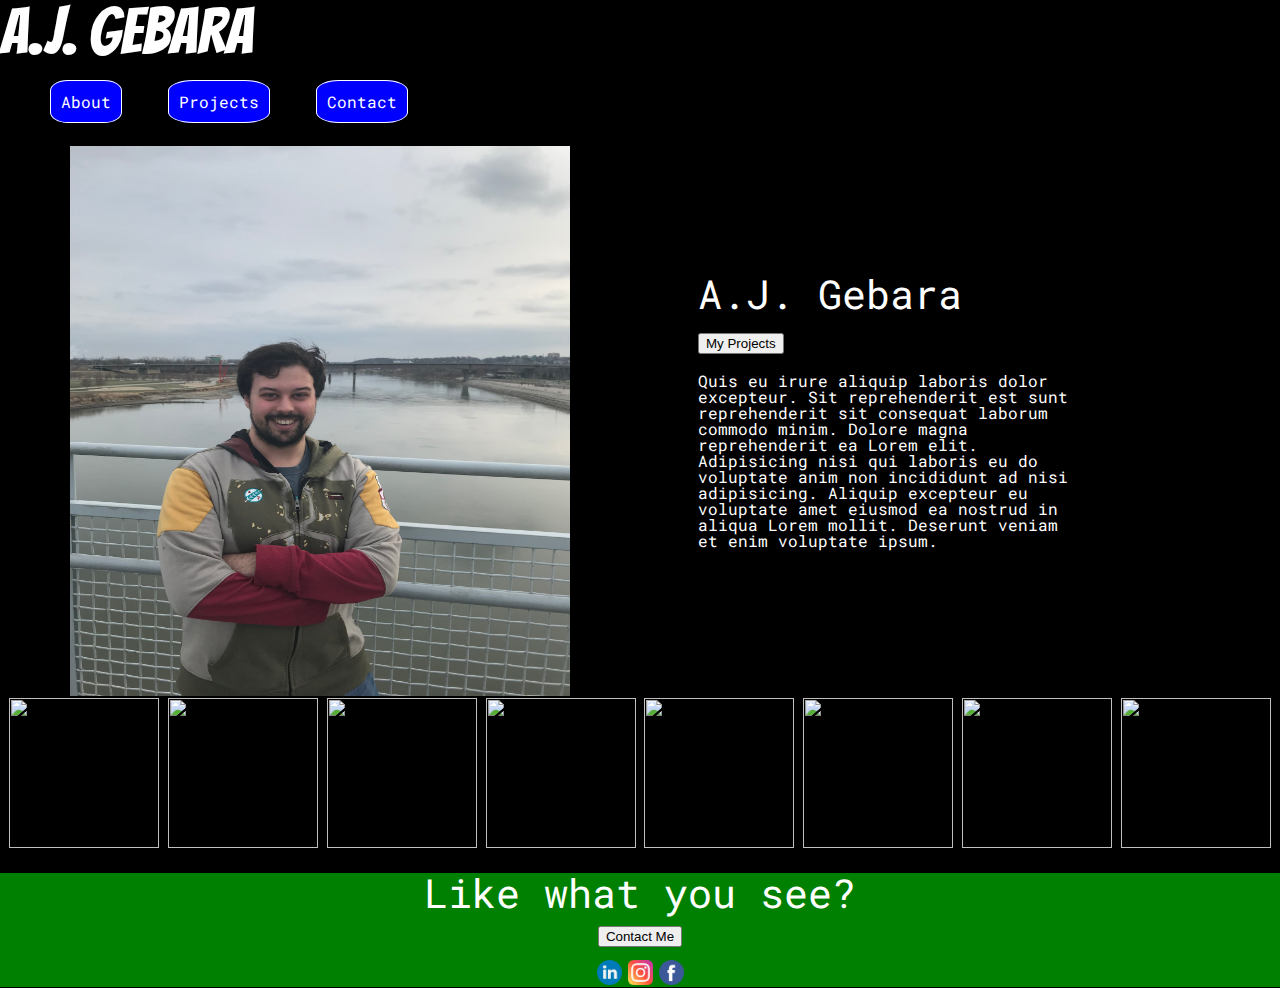
==== index.html @ 58581e74 "finished with the contact footer' ''" ====
<!DOCTYPE html>
<html lang="en">
<head>
    <meta charset="UTF-8">
    <meta name="viewport" content="width=device-width, initial-scale=1.0">
    <title>AJ Gebara's Portfolio</title>
    <link rel="stylesheet" href="style/reset.css">
    <link rel="stylesheet" href="style/index.css">
    <link href="https://fonts.googleapis.com/css2?family=Bangers&family=Roboto+Mono&display=swap" rel="stylesheet">
    <link href="https://fonts.googleapis.com/css2?family=Roboto+Mono&display=swap" rel="stylesheet">
</head>
<body>
    <header>
        <h1>A.J. Gebara</h1>
        <nav>
            <a target="_blank" href="about.html">About</a>
            <a target="_blank" href="projects.html">Projects</a>
            <a target="_blank" href="contact.html">Contact</a>
        </nav>
    </header>
    <section class="about">
        <div class="about-img">
            <img src="IMG_0502.JPG">
        </div>
        <div class="about-info">
            <h2>A.J. Gebara</h2>
            <a target="_blank" href="projects.html"><button>My Projects</button></a>
            <p>Quis eu irure aliquip laboris dolor excepteur. Sit reprehenderit est sunt reprehenderit sit consequat laborum commodo minim. Dolore magna reprehenderit ea Lorem elit. Adipisicing nisi qui laboris eu do voluptate anim non incididunt ad nisi adipisicing. Aliquip excepteur eu voluptate amet eiusmod ea nostrud in aliqua Lorem mollit. Deserunt veniam et enim voluptate ipsum.</p>
        </div>
    </section>
    <section class="myProjects">
        <img src="https://i.pinimg.com/originals/d7/2d/8b/d72d8be0c1d826ffff7cd89274b13648.jpg">
        <img src="https://picsum.photos/200">
        <img src="https://unity3d.com/files/images/ogimg.jpg">
        <img src="https://picsum.photos/200">
        <img src="https://www.kindpng.com/picc/m/727-7276623_ravenclaw-logo-hd-png-download.png">
        <img src="https://picsum.photos/200">
        <img src="https://vignette.wikia.nocookie.net/cartoonhouse/images/5/54/Link.jpg/revision/latest?cb=20151016035216">
        <img src="https://picsum.photos/200">
    </section>
    <footer>
        <div>
        <h3>Like what you see?</h3>
        <a target="_blank" href="contact.html"><button>Contact Me</button></a>
        </div>
        <div class="social-media">
            <a href=""><img src="Icons/linkedin.png"></a>
            <a href=""><img src="Icons/instagram.png"></a>
            <a href=""><img src="Icons/facebook.png"></a>
        </div>
    </footer>
</body>
</html>
---- style/index.css ----
/* Add CSS styling here */

/*############################
General Stylings
############################*/

body {
    background: #000000;
    color: #FFFFFF;
    font-size: 62.5%;
    font-family: 'Roboto Mono', monospace;
}

img {
    height: 75px;
    width: 75px;
}

h1 {
    font-size: 4rem;
    font-family: 'Bangers', cursive;
    
}

h2, h3 {
    font-size: 2.5rem;
}

p {
    font-size: 1rem;
}

a {
    text-decoration: none;
}

header {
    margin-bottom: 2%;
    background-image: url("https://wallpaperaccess.com/full/19811.jpg");
}

footer {
    margin-top: 2%;
    background: #008000;
    text-align: center;
}

/*############################
Name 
############################*/




/*############################
Nav Bar
############################*/

nav a {
    color: #FFFFFF;
    background: blue;
    font-size: 1rem;
    border: 1px solid #FFFFFF;
    border-radius: 25%;
}

header nav, header nav a {
    margin: 20px;
    padding: 10px;
}

header nav a:hover {
    transition: all 0.5s linear 0;
    background: #ADFF2F;
    color: #000000;
}

header nav a:focus {
    font-weight: bold;
}

/*############################
About Section
############################*/

.about {
    display: flex;
    justify-content: center;
}

.about .about-img img {
    height: 550px;
    width: 500px;
}

.about .about-info  {
    width: 30%;
    margin: 10%
}

.about .about-info h2, .about .about-info button{
    margin-bottom: 5%;
}

/*############################
Projects Section
############################*/

.myProjects {
    display: flex;
    justify-content: space-evenly;
    flex-wrap: wrap;
}

.myProjects img {
    width: 150px;
    height: 150px;
}

/*############################
Contact Section
############################*/

footer div button {
    margin: 1% 0;
}

footer .social-media img {
    height: 25px;
    width: 25px;
}
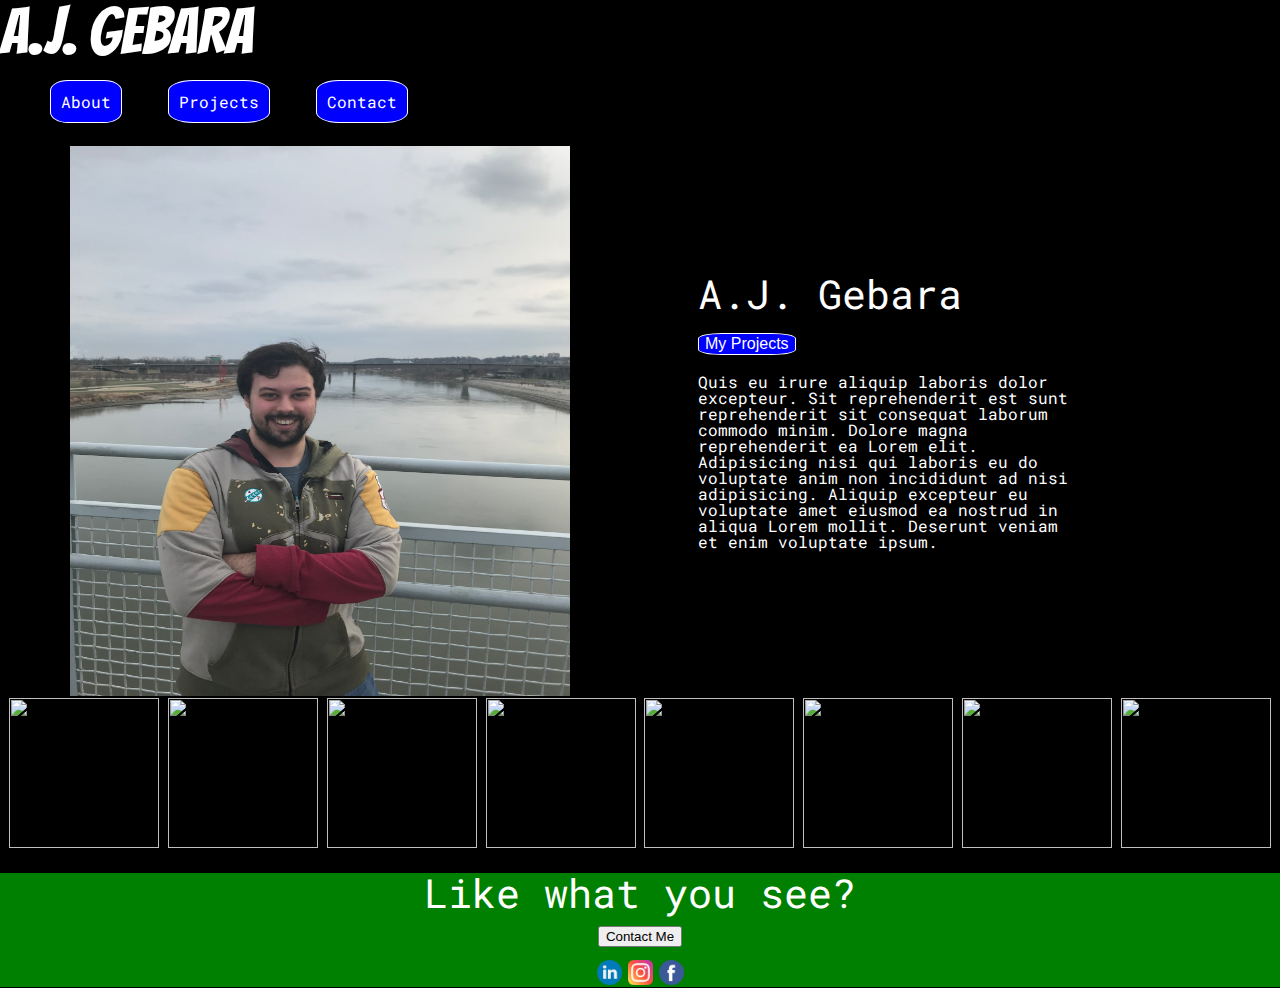
==== commit 20eb6510: "added animations and edited the 'my projects' button" ====
--- a/index.html
+++ b/index.html
@@ -13,9 +13,9 @@
     <header>
         <h1>A.J. Gebara</h1>
         <nav>
-            <a target="_blank" href="about.html">About</a>
-            <a target="_blank" href="projects.html">Projects</a>
-            <a target="_blank" href="contact.html">Contact</a>
+            <a href="about.html">About</a>
+            <a href="projects.html">Projects</a>
+            <a href="contact.html">Contact</a>
         </nav>
     </header>
     <section class="about">
@@ -24,7 +24,7 @@
         </div>
         <div class="about-info">
             <h2>A.J. Gebara</h2>
-            <a target="_blank" href="projects.html"><button>My Projects</button></a>
+            <a href="projects.html"><button>My Projects</button></a>
             <p>Quis eu irure aliquip laboris dolor excepteur. Sit reprehenderit est sunt reprehenderit sit consequat laborum commodo minim. Dolore magna reprehenderit ea Lorem elit. Adipisicing nisi qui laboris eu do voluptate anim non incididunt ad nisi adipisicing. Aliquip excepteur eu voluptate amet eiusmod ea nostrud in aliqua Lorem mollit. Deserunt veniam et enim voluptate ipsum.</p>
         </div>
     </section>
--- a/style/index.css
+++ b/style/index.css
@@ -4,22 +4,30 @@
 General Stylings
 ############################*/
 
+@keyframes entrance {
+    0% {margin-left: 80%; opacity: 0;}
+    100% {margin-left: 0; opacity: 1;}
+}
+
 body {
     background: #000000;
     color: #FFFFFF;
     font-size: 62.5%;
     font-family: 'Roboto Mono', monospace;
+    animation-name: entrance;
+    animation-duration: 1.75s;
 }
+
 
 img {
     height: 75px;
     width: 75px;
 }
 
+
 h1 {
     font-size: 4rem;
     font-family: 'Bangers', cursive;
-    
 }
 
 h2, h3 {
@@ -44,12 +52,6 @@
     background: #008000;
     text-align: center;
 }
-
-/*############################
-Name 
-############################*/
-
-
 
 
 /*############################
@@ -98,6 +100,24 @@
     margin: 10%
 }
 
+.about .about-info button {
+    color: #FFFFFF;
+    background: blue;
+    font-size: 1rem;
+    border: 1px solid #FFFFFF;
+    border-radius: 25%;
+}
+
+.about .about-info button:hover {
+    transition: all 0.5s linear 0;
+    background: #ADFF2F;
+    color: #000000;
+}
+
+.about .about-info button:focus {
+    font-weight: bold;
+}
+
 .about .about-info h2, .about .about-info button{
     margin-bottom: 5%;
 }
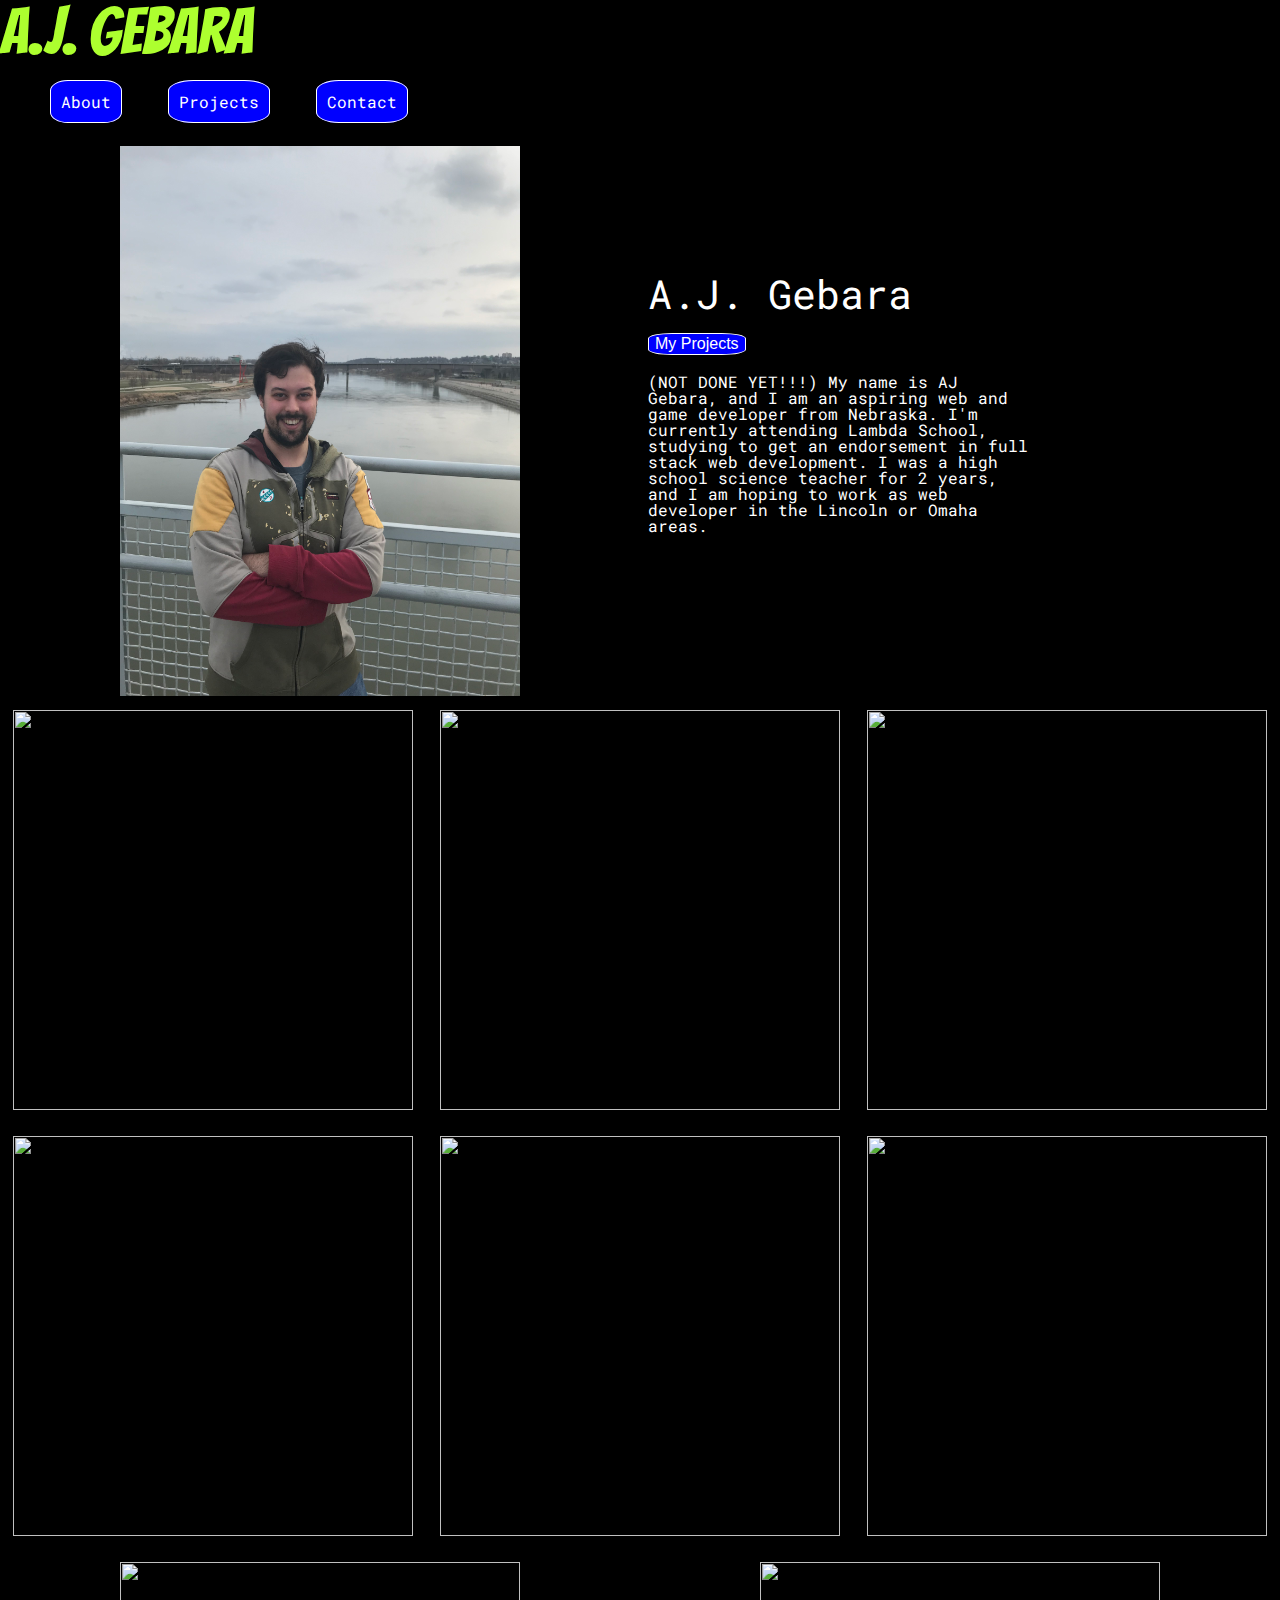
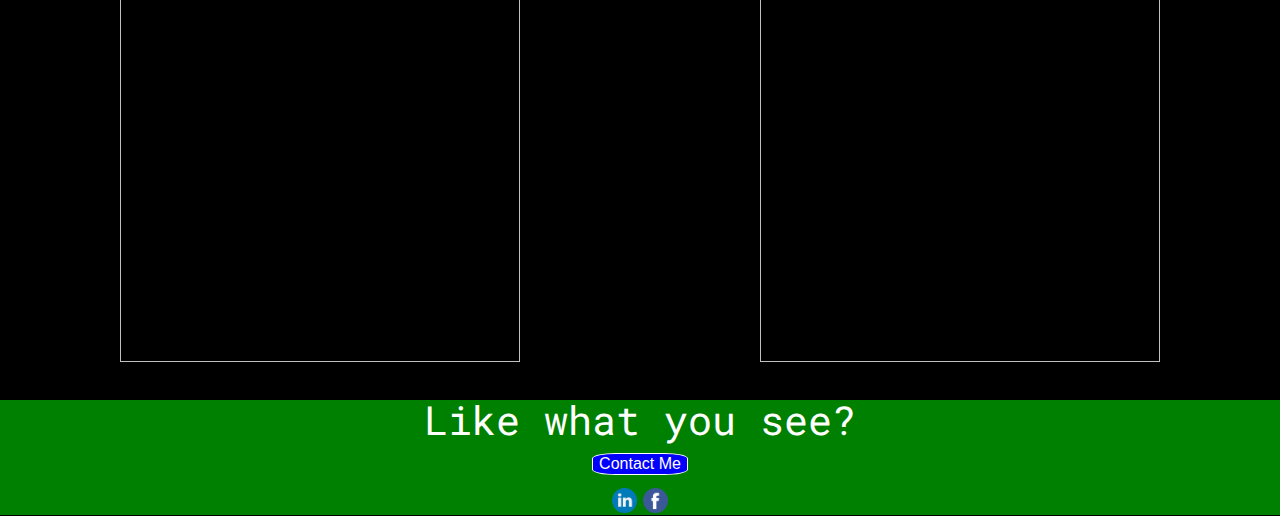
==== commit 3c39906e: "add hover animations to headers and paragraphs. Made the images wrap, and add links to all images" ====
--- a/index.html
+++ b/index.html
@@ -25,7 +25,7 @@
         <div class="about-info">
             <h2>A.J. Gebara</h2>
             <a href="projects.html"><button>My Projects</button></a>
-            <p>Quis eu irure aliquip laboris dolor excepteur. Sit reprehenderit est sunt reprehenderit sit consequat laborum commodo minim. Dolore magna reprehenderit ea Lorem elit. Adipisicing nisi qui laboris eu do voluptate anim non incididunt ad nisi adipisicing. Aliquip excepteur eu voluptate amet eiusmod ea nostrud in aliqua Lorem mollit. Deserunt veniam et enim voluptate ipsum.</p>
+            <p>(NOT DONE YET!!!) My name is AJ Gebara, and I am an aspiring web and game developer from Nebraska. I'm currently attending Lambda School, studying to get an endorsement in full stack web development. I was a high school science teacher for 2 years, and I am hoping to work as web developer in the Lincoln or Omaha areas.</p>
         </div>
     </section>
     <section class="myProjects">
@@ -41,12 +41,11 @@
     <footer>
         <div>
         <h3>Like what you see?</h3>
-        <a target="_blank" href="contact.html"><button>Contact Me</button></a>
+        <a href="contact.html"><button>Contact Me</button></a>
         </div>
         <div class="social-media">
-            <a href=""><img src="Icons/linkedin.png"></a>
-            <a href=""><img src="Icons/instagram.png"></a>
-            <a href=""><img src="Icons/facebook.png"></a>
+            <a href="www.linkedin.com/in/andrew-gebara"><img src="Icons/linkedin.png"></a>
+            <a href="https://www.facebook.com/aj.gebara"><img src="Icons/facebook.png"></a>
         </div>
     </footer>
 </body>
--- a/style/index.css
+++ b/style/index.css
@@ -16,6 +16,10 @@
     font-family: 'Roboto Mono', monospace;
     animation-name: entrance;
     animation-duration: 1.75s;
+}
+
+body h1:hover, body h2:hover, body h3:hover, body p:hover {
+    color: #ADFF2F;
 }
 
 
@@ -92,7 +96,7 @@
 
 .about .about-img img {
     height: 550px;
-    width: 500px;
+    width: 400px;
 }
 
 .about .about-info  {
@@ -128,13 +132,14 @@
 
 .myProjects {
     display: flex;
-    justify-content: space-evenly;
+    justify-content: space-around;
     flex-wrap: wrap;
 }
 
 .myProjects img {
-    width: 150px;
-    height: 150px;
+    width: 400px;
+    height: 400px;
+    margin: 1% 0;
 }
 
 /*############################
@@ -143,6 +148,21 @@
 
 footer div button {
     margin: 1% 0;
+    color: #FFFFFF;
+    background: blue;
+    font-size: 1rem;
+    border: 1px solid #FFFFFF;
+    border-radius: 25%;
+}
+
+footer div button:hover {
+    transition: all 0.5s linear 0;
+    background: #ADFF2F;
+    color: #000000;
+}
+
+footer div button:focus {
+    font-weight: bold;
 }
 
 footer .social-media img {
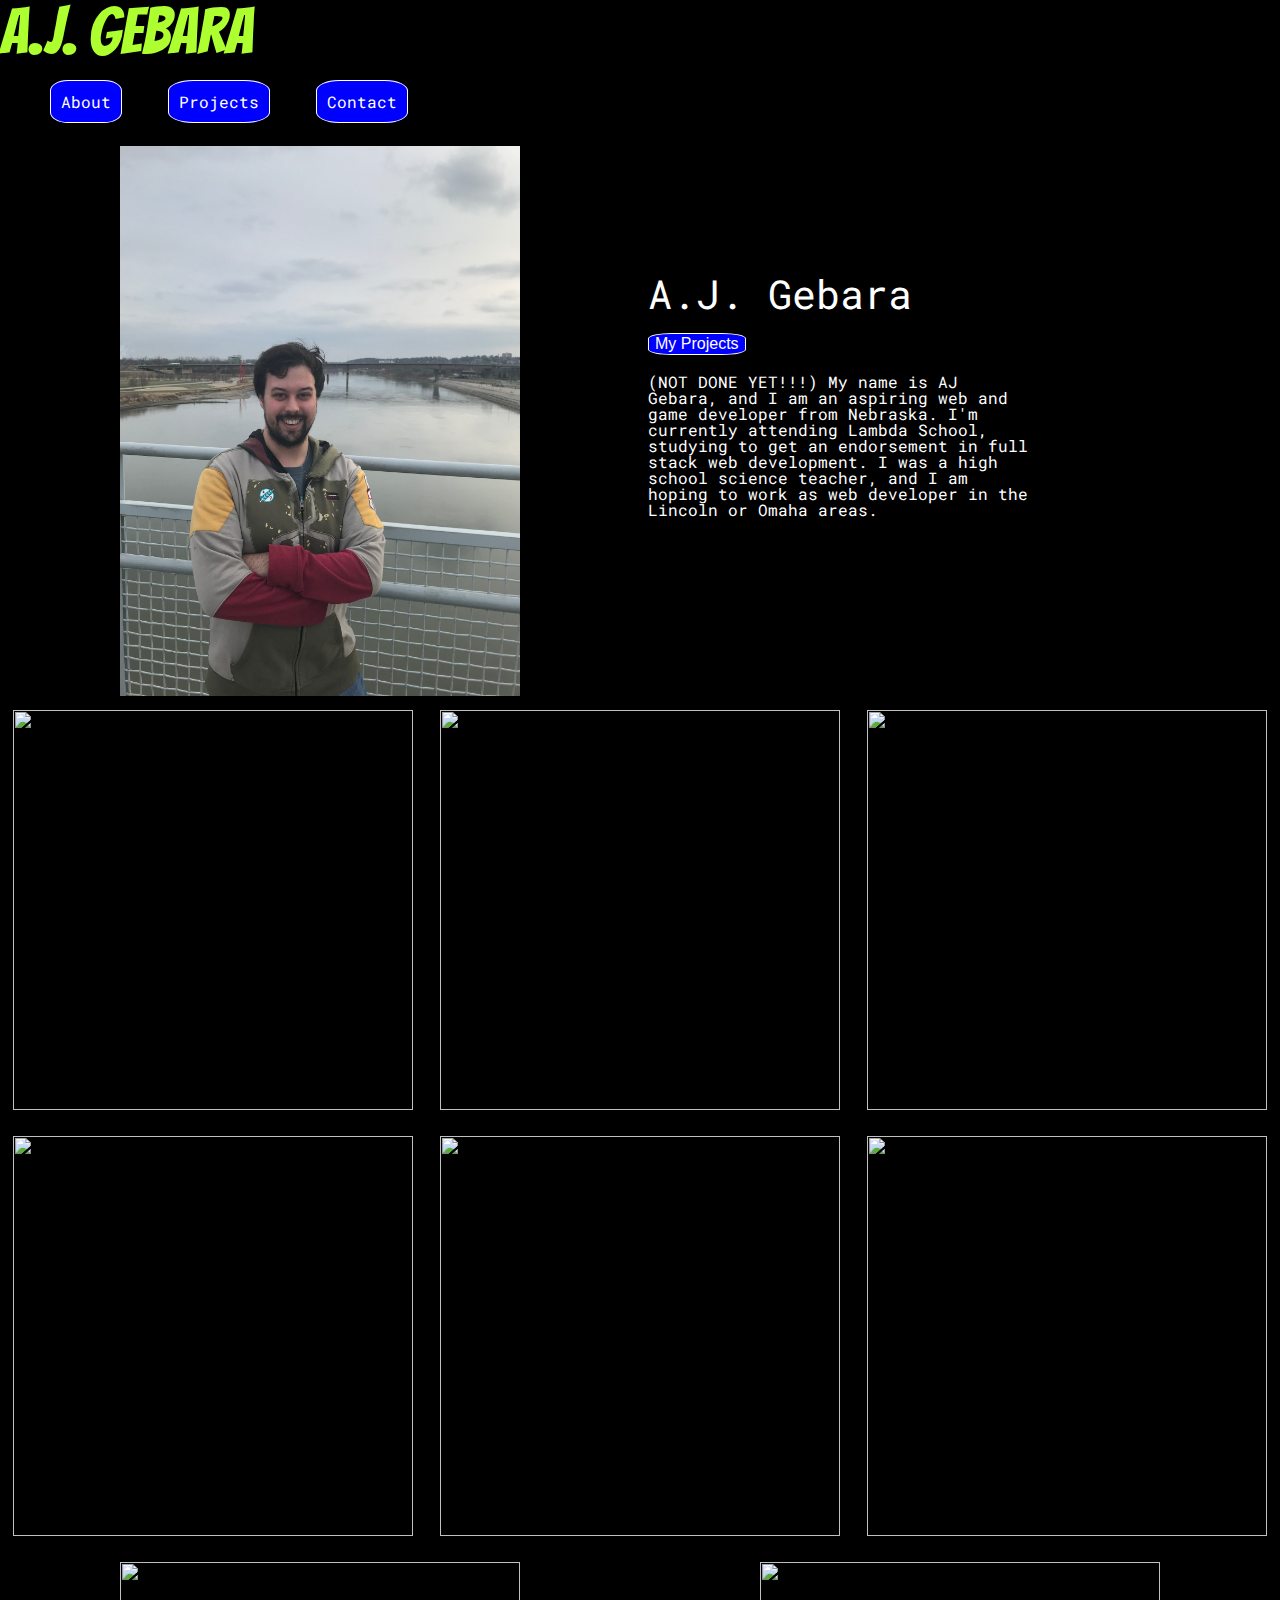
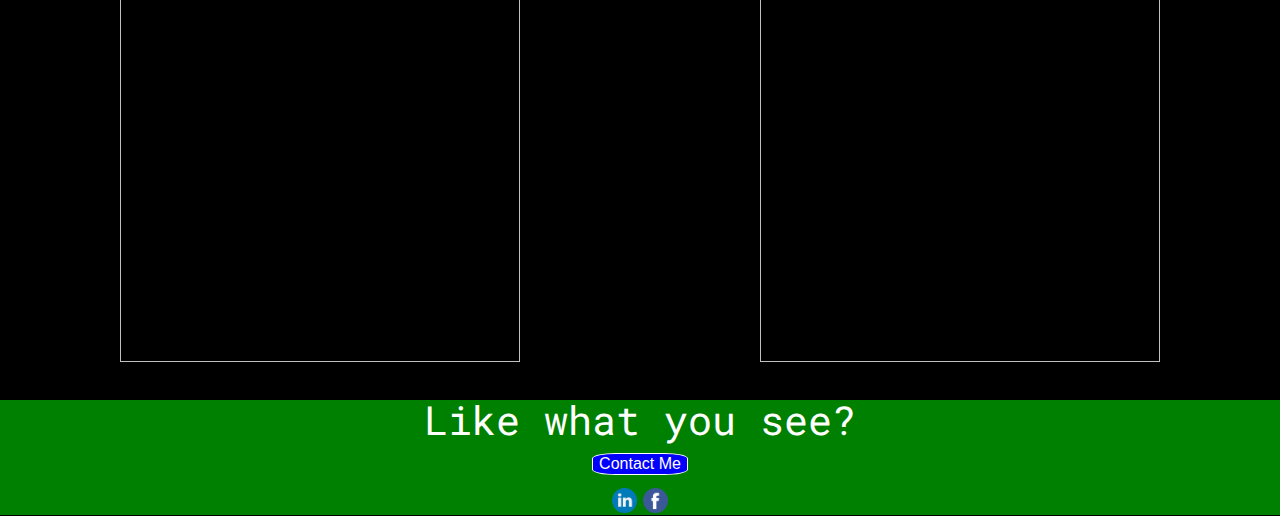
==== commit 0a0e510b: "made changes to about.html" ====
--- a/index.html
+++ b/index.html
@@ -25,17 +25,17 @@
         <div class="about-info">
             <h2>A.J. Gebara</h2>
             <a href="projects.html"><button>My Projects</button></a>
-            <p>(NOT DONE YET!!!) My name is AJ Gebara, and I am an aspiring web and game developer from Nebraska. I'm currently attending Lambda School, studying to get an endorsement in full stack web development. I was a high school science teacher for 2 years, and I am hoping to work as web developer in the Lincoln or Omaha areas.</p>
+            <p>(NOT DONE YET!!!) My name is AJ Gebara, and I am an aspiring web and game developer from Nebraska. I'm currently attending Lambda School, studying to get an endorsement in full stack web development. I was a high school science teacher, and I am hoping to work as web developer in the Lincoln or Omaha areas.</p>
         </div>
     </section>
     <section class="myProjects">
-        <img src="https://i.pinimg.com/originals/d7/2d/8b/d72d8be0c1d826ffff7cd89274b13648.jpg">
         <img src="https://picsum.photos/200">
-        <img src="https://unity3d.com/files/images/ogimg.jpg">
         <img src="https://picsum.photos/200">
-        <img src="https://www.kindpng.com/picc/m/727-7276623_ravenclaw-logo-hd-png-download.png">
         <img src="https://picsum.photos/200">
-        <img src="https://vignette.wikia.nocookie.net/cartoonhouse/images/5/54/Link.jpg/revision/latest?cb=20151016035216">
+        <img src="https://picsum.photos/200">
+        <img src="https://picsum.photos/200">
+        <img src="https://picsum.photos/200">
+        <img src="https://picsum.photos/200">
         <img src="https://picsum.photos/200">
     </section>
     <footer>
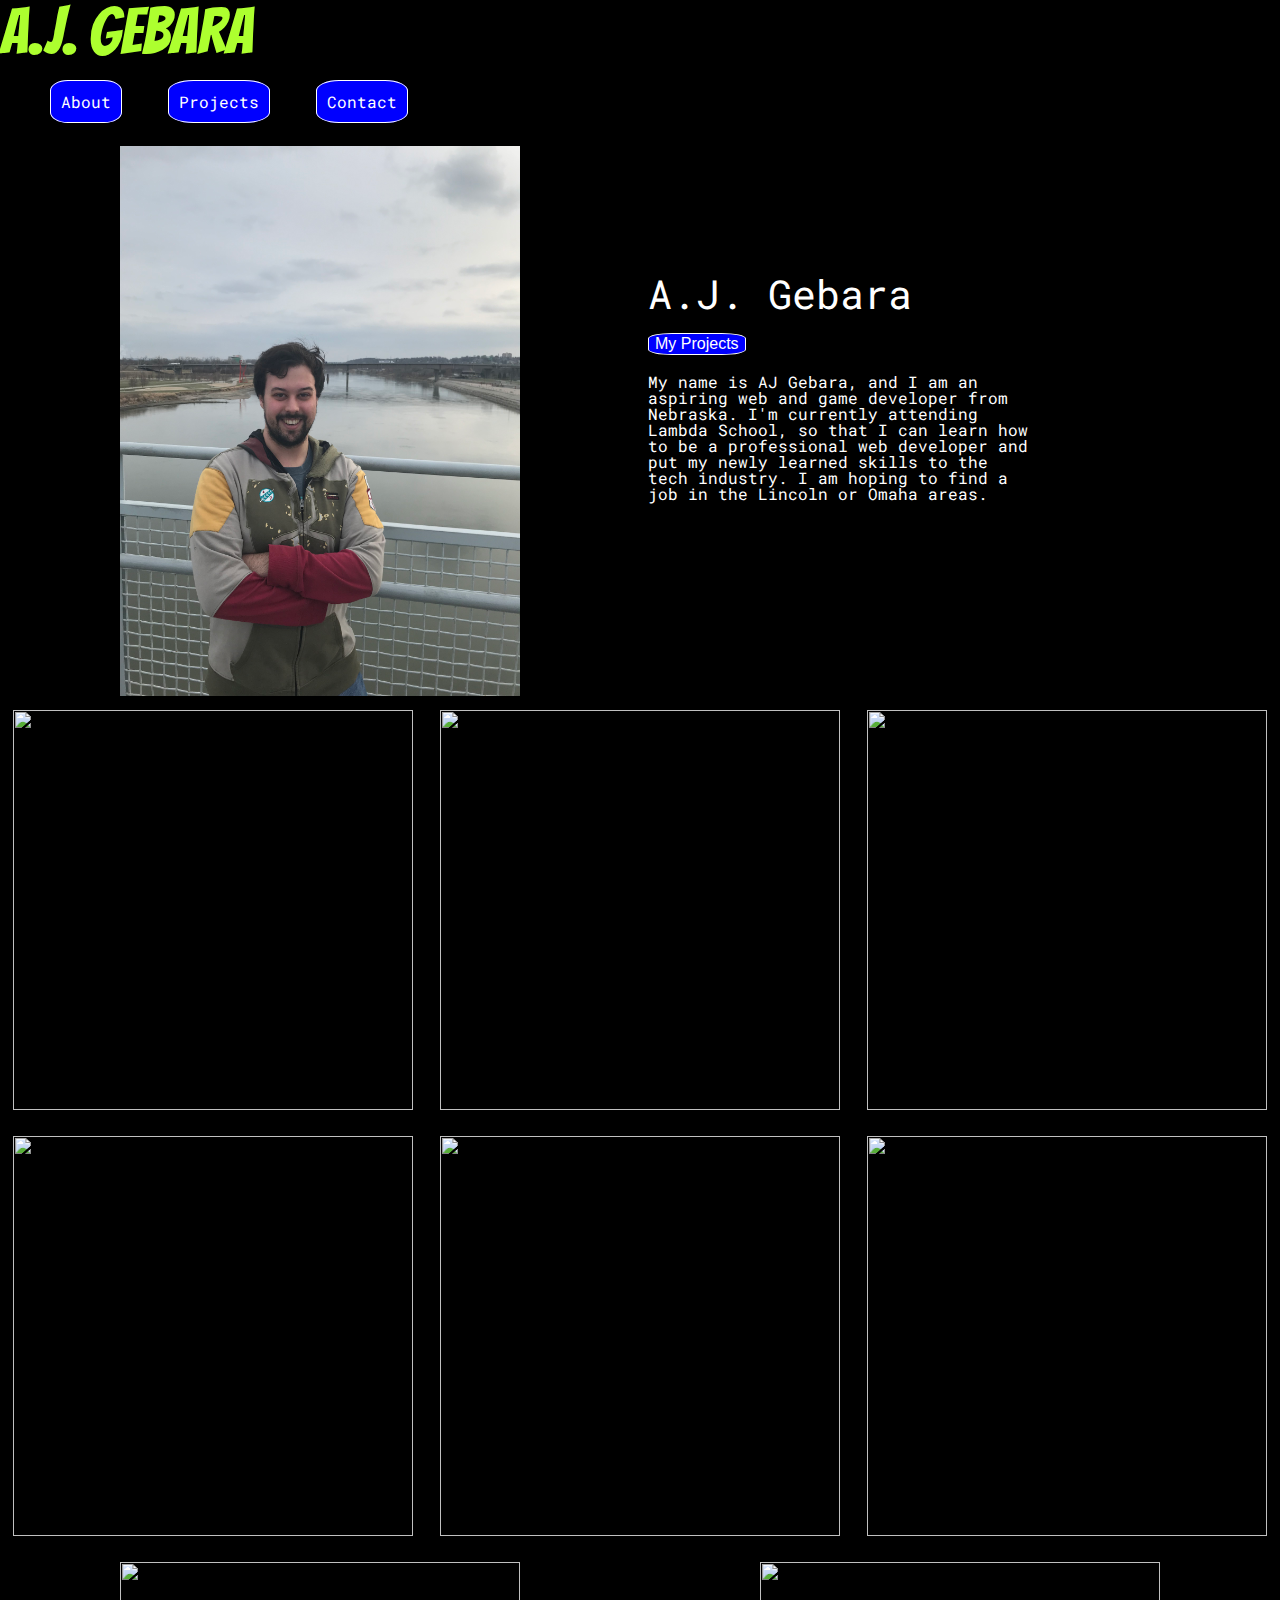
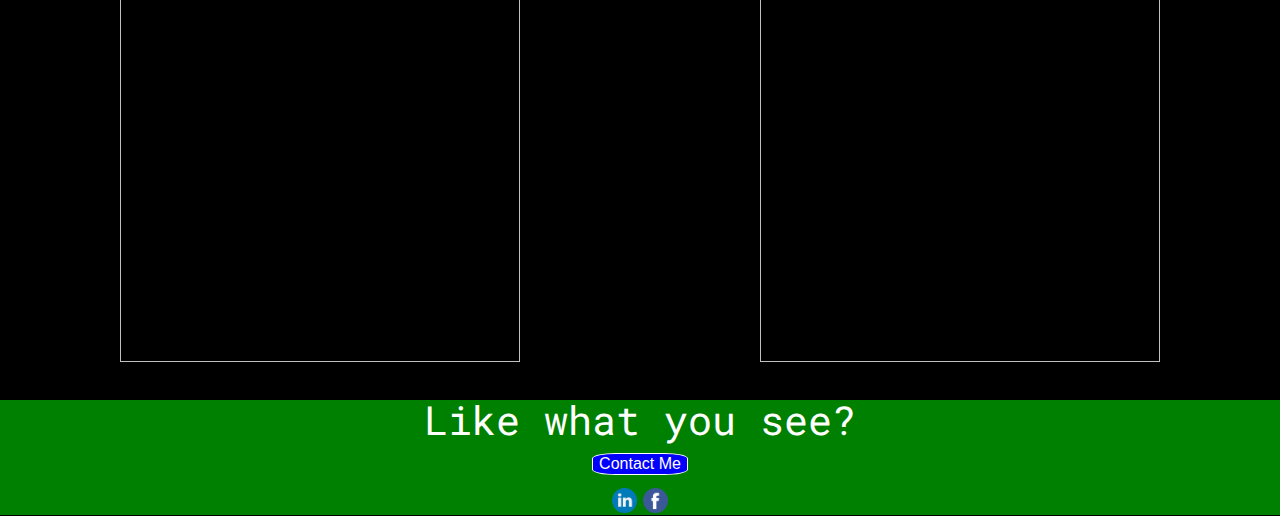
==== commit 4ed3954c: "finished project" ====
--- a/index.html
+++ b/index.html
@@ -1,52 +1,68 @@
 <!DOCTYPE html>
 <html lang="en">
-<head>
-    <meta charset="UTF-8">
-    <meta name="viewport" content="width=device-width, initial-scale=1.0">
+  <head>
+    <meta charset="UTF-8" />
+    <meta name="viewport" content="width=device-width, initial-scale=1.0" />
     <title>AJ Gebara's Portfolio</title>
-    <link rel="stylesheet" href="style/reset.css">
-    <link rel="stylesheet" href="style/index.css">
-    <link href="https://fonts.googleapis.com/css2?family=Bangers&family=Roboto+Mono&display=swap" rel="stylesheet">
-    <link href="https://fonts.googleapis.com/css2?family=Roboto+Mono&display=swap" rel="stylesheet">
-</head>
-<body>
+    <link rel="stylesheet" href="style/reset.css" />
+    <link rel="stylesheet" href="style/index.css" />
+    <link
+      href="https://fonts.googleapis.com/css2?family=Bangers&family=Roboto+Mono&display=swap"
+      rel="stylesheet"
+    />
+    <link
+      href="https://fonts.googleapis.com/css2?family=Roboto+Mono&display=swap"
+      rel="stylesheet"
+    />
+  </head>
+  <body>
     <header>
-        <h1>A.J. Gebara</h1>
-        <nav>
-            <a href="about.html">About</a>
-            <a href="projects.html">Projects</a>
-            <a href="contact.html">Contact</a>
-        </nav>
+      <h1>A.J. Gebara</h1>
+      <nav>
+        <a href="about.html">About</a>
+        <a href="projects.html">Projects</a>
+        <a href="contact.html">Contact</a>
+      </nav>
     </header>
     <section class="about">
-        <div class="about-img">
-            <img src="IMG_0502.JPG">
-        </div>
-        <div class="about-info">
-            <h2>A.J. Gebara</h2>
-            <a href="projects.html"><button>My Projects</button></a>
-            <p>(NOT DONE YET!!!) My name is AJ Gebara, and I am an aspiring web and game developer from Nebraska. I'm currently attending Lambda School, studying to get an endorsement in full stack web development. I was a high school science teacher, and I am hoping to work as web developer in the Lincoln or Omaha areas.</p>
-        </div>
+      <div class="about-img">
+        <img src="IMG_0502.JPG" />
+      </div>
+      <div class="about-info">
+        <h2>A.J. Gebara</h2>
+        <a href="projects.html"><button>My Projects</button></a>
+        <p>
+          My name is AJ Gebara, and I am an aspiring web and game developer from
+          Nebraska. I'm currently attending Lambda School, so that I can learn
+          how to be a professional web developer and put my newly learned skills
+          to the tech industry. I am hoping to find a job in the Lincoln or
+          Omaha areas.
+        </p>
+      </div>
     </section>
     <section class="myProjects">
-        <img src="https://picsum.photos/200">
-        <img src="https://picsum.photos/200">
-        <img src="https://picsum.photos/200">
-        <img src="https://picsum.photos/200">
-        <img src="https://picsum.photos/200">
-        <img src="https://picsum.photos/200">
-        <img src="https://picsum.photos/200">
-        <img src="https://picsum.photos/200">
+      <img src="https://picsum.photos/200" />
+      <img src="https://picsum.photos/200" />
+      <img src="https://picsum.photos/200" />
+      <img src="https://picsum.photos/200" />
+      <img src="https://picsum.photos/200" />
+      <img src="https://picsum.photos/200" />
+      <img src="https://picsum.photos/200" />
+      <img src="https://picsum.photos/200" />
     </section>
     <footer>
-        <div>
+      <div>
         <h3>Like what you see?</h3>
         <a href="contact.html"><button>Contact Me</button></a>
-        </div>
-        <div class="social-media">
-            <a href="www.linkedin.com/in/andrew-gebara"><img src="Icons/linkedin.png"></a>
-            <a href="https://www.facebook.com/aj.gebara"><img src="Icons/facebook.png"></a>
-        </div>
+      </div>
+      <div class="social-media">
+        <a href="www.linkedin.com/in/andrew-gebara"
+          ><img src="Icons/linkedin.png"
+        /></a>
+        <a href="https://www.facebook.com/aj.gebara"
+          ><img src="Icons/facebook.png"
+        /></a>
+      </div>
     </footer>
-</body>
-</html>+  </body>
+</html>
--- a/style/index.css
+++ b/style/index.css
@@ -1,88 +1,95 @@
-/* Add CSS styling here */
-
 /*############################
 General Stylings
 ############################*/
 
 @keyframes entrance {
-    0% {margin-left: 80%; opacity: 0;}
-    100% {margin-left: 0; opacity: 1;}
+  0% {
+    margin-left: 80%;
+    opacity: 0;
+  }
+  100% {
+    margin-left: 0;
+    opacity: 1;
+  }
 }
 
 body {
-    background: #000000;
-    color: #FFFFFF;
-    font-size: 62.5%;
-    font-family: 'Roboto Mono', monospace;
-    animation-name: entrance;
-    animation-duration: 1.75s;
+  background: #000000;
+  color: #ffffff;
+  font-size: 62.5%;
+  font-family: "Roboto Mono", monospace;
+  animation-name: entrance;
+  animation-duration: 1s;
+  animation-timing-function: ease-in-out;
 }
 
-body h1:hover, body h2:hover, body h3:hover, body p:hover {
-    color: #ADFF2F;
+body h1:hover,
+body h2:hover,
+body h3:hover,
+body p:hover {
+  color: #adff2f;
 }
 
-
 img {
-    height: 75px;
-    width: 75px;
+  height: 75px;
+  width: 75px;
 }
 
-
 h1 {
-    font-size: 4rem;
-    font-family: 'Bangers', cursive;
+  font-size: 4rem;
+  font-family: "Bangers", cursive;
 }
 
-h2, h3 {
-    font-size: 2.5rem;
+h2,
+h3 {
+  font-size: 2.5rem;
 }
 
 p {
-    font-size: 1rem;
+  font-size: 1rem;
 }
 
 a {
-    text-decoration: none;
+  text-decoration: none;
 }
 
 header {
-    margin-bottom: 2%;
-    background-image: url("https://wallpaperaccess.com/full/19811.jpg");
+  margin-bottom: 2%;
+  background-image: url("https://wallpaperaccess.com/full/19811.jpg");
 }
 
 footer {
-    margin-top: 2%;
-    background: #008000;
-    text-align: center;
+  margin-top: 2%;
+  background: #008000;
+  text-align: center;
 }
-
 
 /*############################
 Nav Bar
 ############################*/
 
 nav a {
-    color: #FFFFFF;
-    background: blue;
-    font-size: 1rem;
-    border: 1px solid #FFFFFF;
-    border-radius: 25%;
+  color: #ffffff;
+  background: blue;
+  font-size: 1rem;
+  border: 1px solid #ffffff;
+  border-radius: 25%;
 }
 
-header nav, header nav a {
-    margin: 20px;
-    padding: 10px;
+header nav,
+header nav a {
+  margin: 20px;
+  padding: 10px;
 }
 
 header nav a:hover {
-    transition: all 0.5s linear 0;
-    background: #ADFF2F;
-    color: #000000;
+  transition: all 0.5s linear 0;
+  background: #adff2f;
+  color: #000000;
 }
 
 header nav a:focus {
-    font-weight: bold;
+  font-weight: bold;
 }
 
 /*############################
@@ -90,40 +97,41 @@
 ############################*/
 
 .about {
-    display: flex;
-    justify-content: center;
+  display: flex;
+  justify-content: center;
 }
 
 .about .about-img img {
-    height: 550px;
-    width: 400px;
+  height: 550px;
+  width: 400px;
 }
 
-.about .about-info  {
-    width: 30%;
-    margin: 10%
+.about .about-info {
+  width: 30%;
+  margin: 10%;
 }
 
 .about .about-info button {
-    color: #FFFFFF;
-    background: blue;
-    font-size: 1rem;
-    border: 1px solid #FFFFFF;
-    border-radius: 25%;
+  color: #ffffff;
+  background: blue;
+  font-size: 1rem;
+  border: 1px solid #ffffff;
+  border-radius: 25%;
 }
 
 .about .about-info button:hover {
-    transition: all 0.5s linear 0;
-    background: #ADFF2F;
-    color: #000000;
+  transition: all 0.5s linear 0;
+  background: #adff2f;
+  color: #000000;
 }
 
 .about .about-info button:focus {
-    font-weight: bold;
+  font-weight: bold;
 }
 
-.about .about-info h2, .about .about-info button{
-    margin-bottom: 5%;
+.about .about-info h2,
+.about .about-info button {
+  margin-bottom: 5%;
 }
 
 /*############################
@@ -131,15 +139,15 @@
 ############################*/
 
 .myProjects {
-    display: flex;
-    justify-content: space-around;
-    flex-wrap: wrap;
+  display: flex;
+  justify-content: space-around;
+  flex-wrap: wrap;
 }
 
 .myProjects img {
-    width: 400px;
-    height: 400px;
-    margin: 1% 0;
+  width: 400px;
+  height: 400px;
+  margin: 1% 0;
 }
 
 /*############################
@@ -147,25 +155,25 @@
 ############################*/
 
 footer div button {
-    margin: 1% 0;
-    color: #FFFFFF;
-    background: blue;
-    font-size: 1rem;
-    border: 1px solid #FFFFFF;
-    border-radius: 25%;
+  margin: 1% 0;
+  color: #ffffff;
+  background: blue;
+  font-size: 1rem;
+  border: 1px solid #ffffff;
+  border-radius: 25%;
 }
 
 footer div button:hover {
-    transition: all 0.5s linear 0;
-    background: #ADFF2F;
-    color: #000000;
+  transition: all 0.5s linear 0;
+  background: #adff2f;
+  color: #000000;
 }
 
 footer div button:focus {
-    font-weight: bold;
+  font-weight: bold;
 }
 
 footer .social-media img {
-    height: 25px;
-    width: 25px;
-}+  height: 25px;
+  width: 25px;
+}
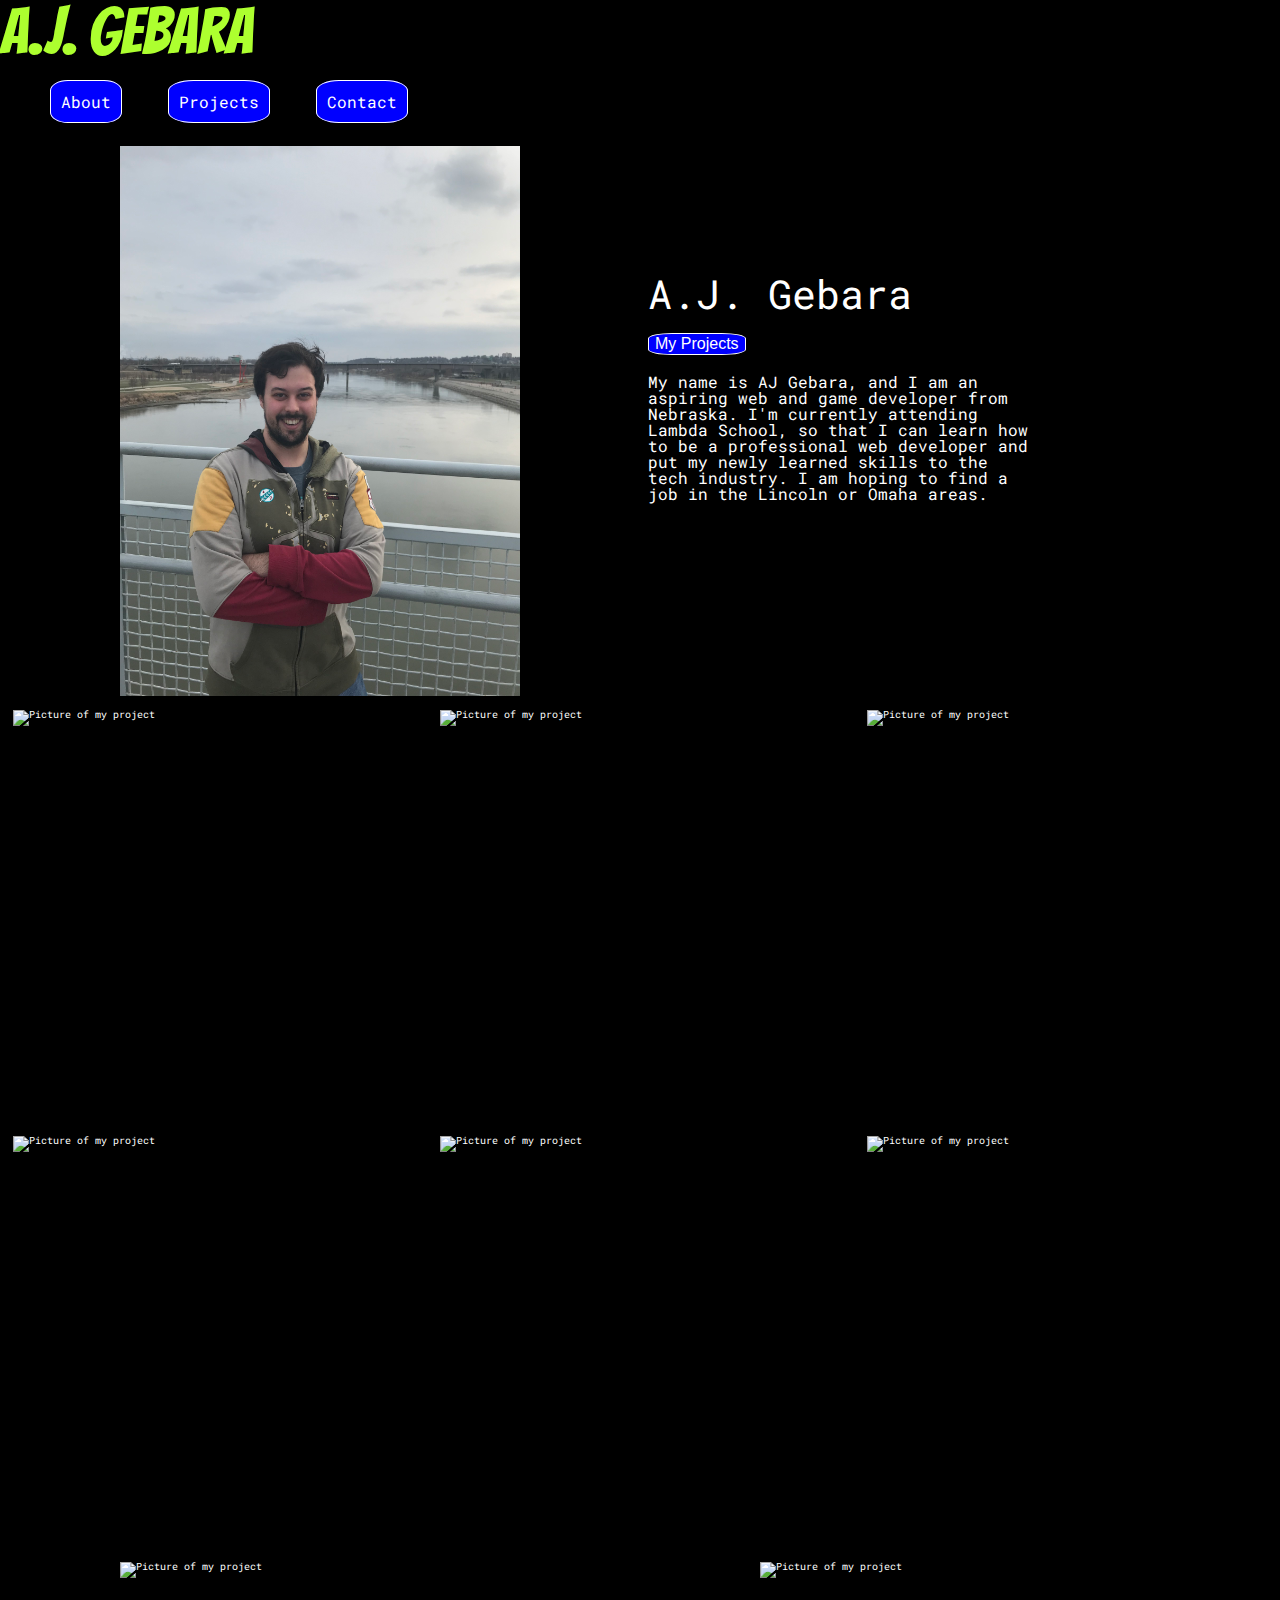
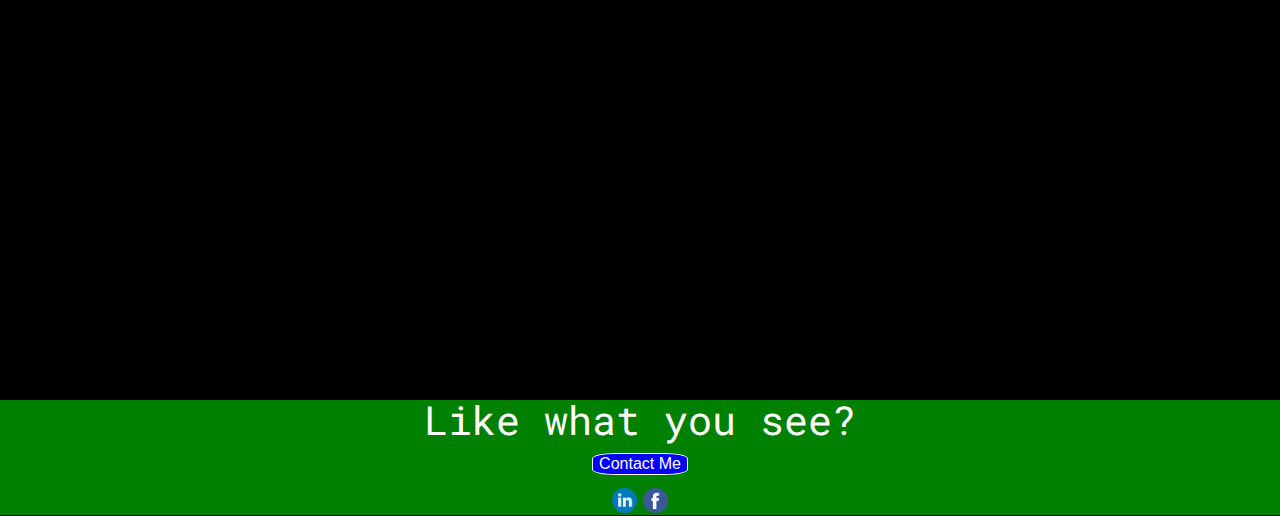
==== commit c2960bb0: "added alt attributes to each image in the index html file" ====
--- a/index.html
+++ b/index.html
@@ -26,7 +26,7 @@
     </header>
     <section class="about">
       <div class="about-img">
-        <img src="IMG_0502.JPG" />
+        <img src="IMG_0502.JPG" alt="Picture of myself, AJ Gebara at the Bob Kerry Bridge in Omaha, Nebraska">
       </div>
       <div class="about-info">
         <h2>A.J. Gebara</h2>
@@ -41,14 +41,14 @@
       </div>
     </section>
     <section class="myProjects">
-      <img src="https://picsum.photos/200" />
-      <img src="https://picsum.photos/200" />
-      <img src="https://picsum.photos/200" />
-      <img src="https://picsum.photos/200" />
-      <img src="https://picsum.photos/200" />
-      <img src="https://picsum.photos/200" />
-      <img src="https://picsum.photos/200" />
-      <img src="https://picsum.photos/200" />
+      <img src="https://picsum.photos/200" alt="Picture of my project">
+      <img src="https://picsum.photos/200" alt="Picture of my project">
+      <img src="https://picsum.photos/200" alt="Picture of my project">
+      <img src="https://picsum.photos/200" alt="Picture of my project">
+      <img src="https://picsum.photos/200" alt="Picture of my project">
+      <img src="https://picsum.photos/200" alt="Picture of my project">
+      <img src="https://picsum.photos/200" alt="Picture of my project">
+      <img src="https://picsum.photos/200" alt="Picture of my project">
     </section>
     <footer>
       <div>
@@ -57,11 +57,8 @@
       </div>
       <div class="social-media">
         <a href="www.linkedin.com/in/andrew-gebara"
-          ><img src="Icons/linkedin.png"
-        /></a>
-        <a href="https://www.facebook.com/aj.gebara"
-          ><img src="Icons/facebook.png"
-        /></a>
+          ><img src="Icons/linkedin.png" alt="LinkedIn Icon"></a>
+        <a href="https://www.facebook.com/aj.gebara"><img src="Icons/facebook.png"alt="Facebook Icon"></a>
       </div>
     </footer>
   </body>
--- a/style/index.css
+++ b/style/index.css
@@ -58,6 +58,7 @@
   background-image: url("https://wallpaperaccess.com/full/19811.jpg");
 }
 
+
 footer {
   margin-top: 2%;
   background: #008000;
@@ -76,6 +77,14 @@
   border-radius: 25%;
 }
 
+@media(max-width:500px) {
+  nav {
+    display: flex;
+    flex-direction: column;
+  }
+}
+
+
 header nav,
 header nav a {
   margin: 20px;
@@ -92,6 +101,19 @@
   font-weight: bold;
 }
 
+@media(max-width:500px) {
+  header nav, header nav a{
+    margin: 0;
+    flex-direction: column;
+    align-items: center;
+    border-radius: 0%;
+  }
+  header nav a{
+    text-align: center;
+  }
+}
+
+
 /*############################
 About Section
 ############################*/
@@ -101,14 +123,36 @@
   justify-content: center;
 }
 
+@media(max-width:500px) {
+  .about {
+    display: flex;
+    flex-direction: column;
+    align-items: center;
+  }
+}
+
 .about .about-img img {
   height: 550px;
   width: 400px;
 }
 
+@media(max-width: 500px) {
+  .about .about-img img {
+    height: 85%;
+    width: 60%;
+    margin: 0 25%;
+  }
+}
+
 .about .about-info {
   width: 30%;
   margin: 10%;
+}
+
+@media(max-width: 500px) {
+  .about .about-info {
+    width: 90%;
+  }
 }
 
 .about .about-info button {
@@ -150,9 +194,24 @@
   margin: 1% 0;
 }
 
+@media (max-width: 500px) {
+  .myProjects img {
+    width: 40%;
+    height: 40%;
+    margin: 5% 5%;
+  }
+}
+
 /*############################
 Contact Section
 ############################*/
+
+@media(max-width:500px) {
+  footer {
+    width: 100%;
+    height: 75%;
+  }
+}
 
 footer div button {
   margin: 1% 0;
@@ -169,6 +228,13 @@
   color: #000000;
 }
 
+@media(max-width: 500px) {
+  footer div button {
+    border-radius: 0%;
+    font-size: 1.2rem;
+  }
+}
+
 footer div button:focus {
   font-weight: bold;
 }
@@ -177,3 +243,4 @@
   height: 25px;
   width: 25px;
 }
+
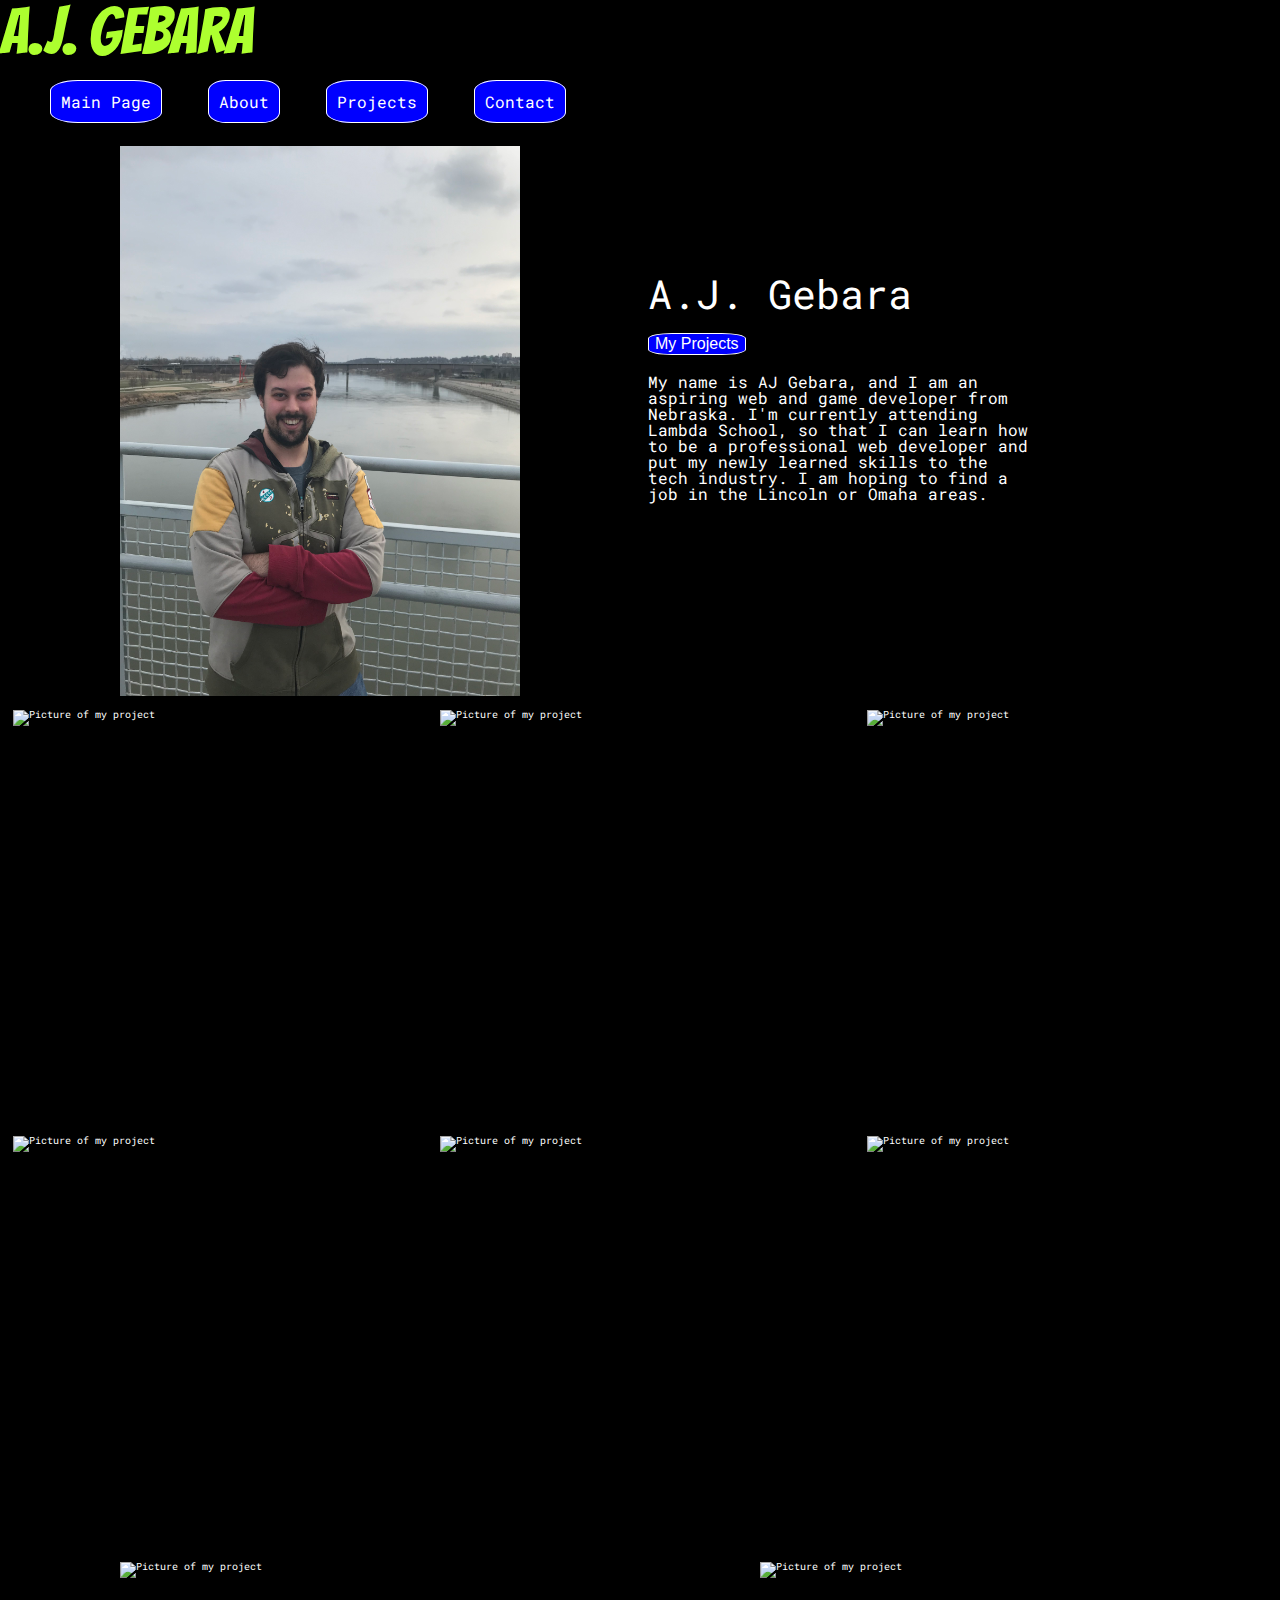
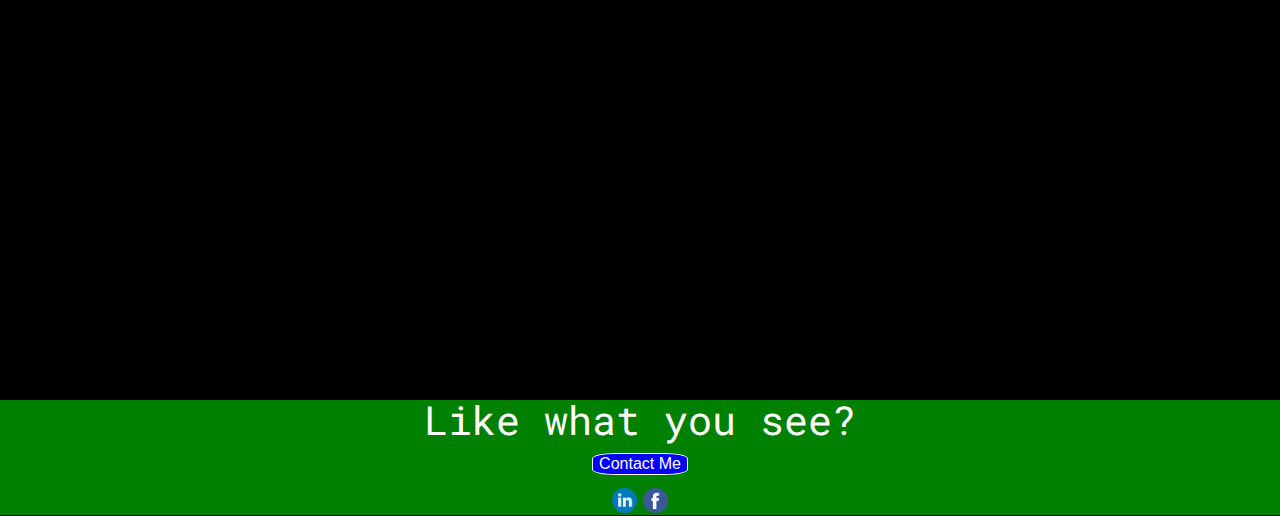
==== commit d1f54577: "added main page to the nav bar. added media queries for max width of 800" ====
--- a/index.html
+++ b/index.html
@@ -19,6 +19,7 @@
     <header>
       <h1>A.J. Gebara</h1>
       <nav>
+        <a href="index.html">Main Page</a>
         <a href="about.html">About</a>
         <a href="projects.html">Projects</a>
         <a href="contact.html">Contact</a>
--- a/style/index.css
+++ b/style/index.css
@@ -149,6 +149,12 @@
   margin: 10%;
 }
 
+@media (max-width: 800px) {
+  .about .about-info {
+    width: 100%;
+  }
+}
+
 @media(max-width: 500px) {
   .about .about-info {
     width: 90%;
@@ -192,6 +198,14 @@
   width: 400px;
   height: 400px;
   margin: 1% 0;
+}
+
+@media (max-width: 800px) {
+  .myProjects img {
+    width: 275px;
+    height: 275px;
+    margin: 50px 0;
+  }
 }
 
 @media (max-width: 500px) {
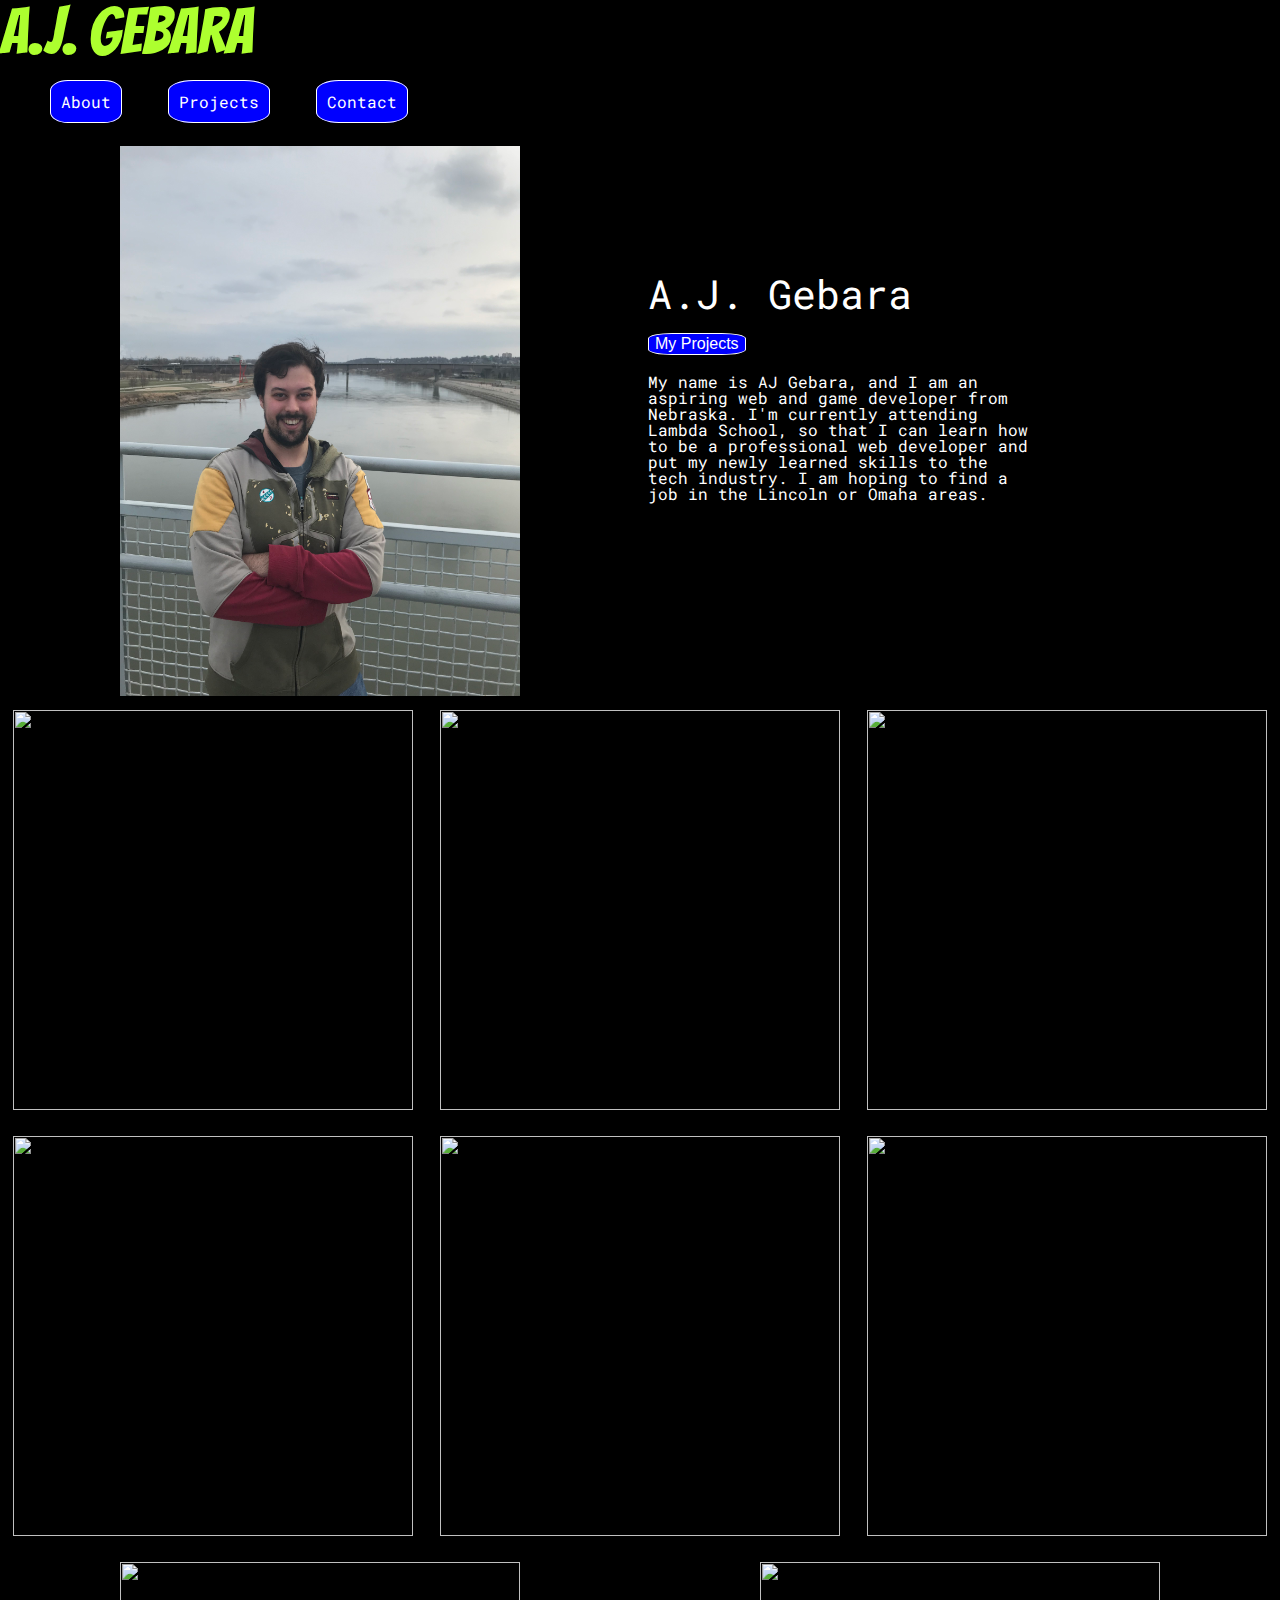
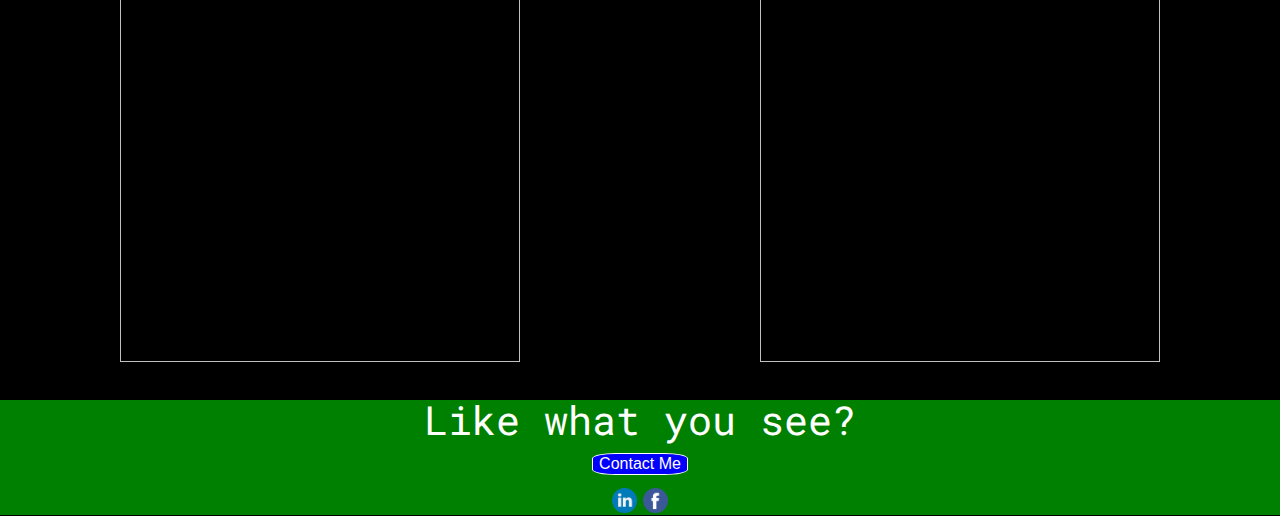
==== commit 28731425: "Merge 4ed3954c878fc1139ccd3b500d9111b55c7a39e5 into e7f3d872b251ee4fbe9ee0edaa4b83c14037cba2" ====
--- a/index.html
+++ b/index.html
@@ -19,7 +19,6 @@
     <header>
       <h1>A.J. Gebara</h1>
       <nav>
-        <a href="index.html">Main Page</a>
         <a href="about.html">About</a>
         <a href="projects.html">Projects</a>
         <a href="contact.html">Contact</a>
@@ -27,7 +26,7 @@
     </header>
     <section class="about">
       <div class="about-img">
-        <img src="IMG_0502.JPG" alt="Picture of myself, AJ Gebara at the Bob Kerry Bridge in Omaha, Nebraska">
+        <img src="IMG_0502.JPG" />
       </div>
       <div class="about-info">
         <h2>A.J. Gebara</h2>
@@ -42,14 +41,14 @@
       </div>
     </section>
     <section class="myProjects">
-      <img src="https://picsum.photos/200" alt="Picture of my project">
-      <img src="https://picsum.photos/200" alt="Picture of my project">
-      <img src="https://picsum.photos/200" alt="Picture of my project">
-      <img src="https://picsum.photos/200" alt="Picture of my project">
-      <img src="https://picsum.photos/200" alt="Picture of my project">
-      <img src="https://picsum.photos/200" alt="Picture of my project">
-      <img src="https://picsum.photos/200" alt="Picture of my project">
-      <img src="https://picsum.photos/200" alt="Picture of my project">
+      <img src="https://picsum.photos/200" />
+      <img src="https://picsum.photos/200" />
+      <img src="https://picsum.photos/200" />
+      <img src="https://picsum.photos/200" />
+      <img src="https://picsum.photos/200" />
+      <img src="https://picsum.photos/200" />
+      <img src="https://picsum.photos/200" />
+      <img src="https://picsum.photos/200" />
     </section>
     <footer>
       <div>
@@ -58,8 +57,11 @@
       </div>
       <div class="social-media">
         <a href="www.linkedin.com/in/andrew-gebara"
-          ><img src="Icons/linkedin.png" alt="LinkedIn Icon"></a>
-        <a href="https://www.facebook.com/aj.gebara"><img src="Icons/facebook.png"alt="Facebook Icon"></a>
+          ><img src="Icons/linkedin.png"
+        /></a>
+        <a href="https://www.facebook.com/aj.gebara"
+          ><img src="Icons/facebook.png"
+        /></a>
       </div>
     </footer>
   </body>
--- a/style/index.css
+++ b/style/index.css
@@ -1,6 +1,10 @@
 /*############################
 General Stylings
 ############################*/
+
+* {
+  box-sizing: border-box;
+}
 
 @keyframes entrance {
   0% {
@@ -58,6 +62,11 @@
   background-image: url("https://wallpaperaccess.com/full/19811.jpg");
 }
 
+@media (max-width:800px) {
+  header h1 {
+    text-align: center;
+  }
+}
 
 footer {
   margin-top: 2%;
@@ -77,13 +86,19 @@
   border-radius: 25%;
 }
 
+@media(max-width:800px) {
+  nav {
+    display: flex;
+    justify-content: center;
+  }
+}
+
 @media(max-width:500px) {
   nav {
     display: flex;
     flex-direction: column;
   }
 }
-
 
 header nav,
 header nav a {
@@ -101,18 +116,17 @@
   font-weight: bold;
 }
 
-@media(max-width:500px) {
-  header nav, header nav a{
-    margin: 0;
+@media (max-width: 800px) {
+  header nav {
     flex-direction: column;
     align-items: center;
-    border-radius: 0%;
   }
   header nav a{
     text-align: center;
-  }
-}
-
+    margin: 0;
+    border-radius: 0%;
+  }
+}
 
 /*############################
 About Section
@@ -125,7 +139,6 @@
 
 @media(max-width:500px) {
   .about {
-    display: flex;
     flex-direction: column;
     align-items: center;
   }
@@ -137,10 +150,14 @@
 }
 
 @media(max-width: 500px) {
+  .about-img {
+    display: flex;
+    justify-content: center;
+  }
+
   .about .about-img img {
     height: 85%;
     width: 60%;
-    margin: 0 25%;
   }
 }
 
@@ -194,6 +211,22 @@
   flex-wrap: wrap;
 }
 
+@media (max-width: 800px) {
+  .myProjects {
+    flex-direction: column;
+    align-items: center;
+  }
+}
+
+@media (max-width: 500px) {
+  .myProjects {
+    display: flex;
+    flex-direction: row;
+    justify-content: space-around;
+    flex-wrap: wrap;
+  }
+}
+
 .myProjects img {
   width: 400px;
   height: 400px;
@@ -201,10 +234,10 @@
 }
 
 @media (max-width: 800px) {
-  .myProjects img {
-    width: 275px;
-    height: 275px;
-    margin: 50px 0;
+  .myProjects img{
+    width: 40%;
+    height: 40%;
+    margin: 5% 5%;
   }
 }
 
